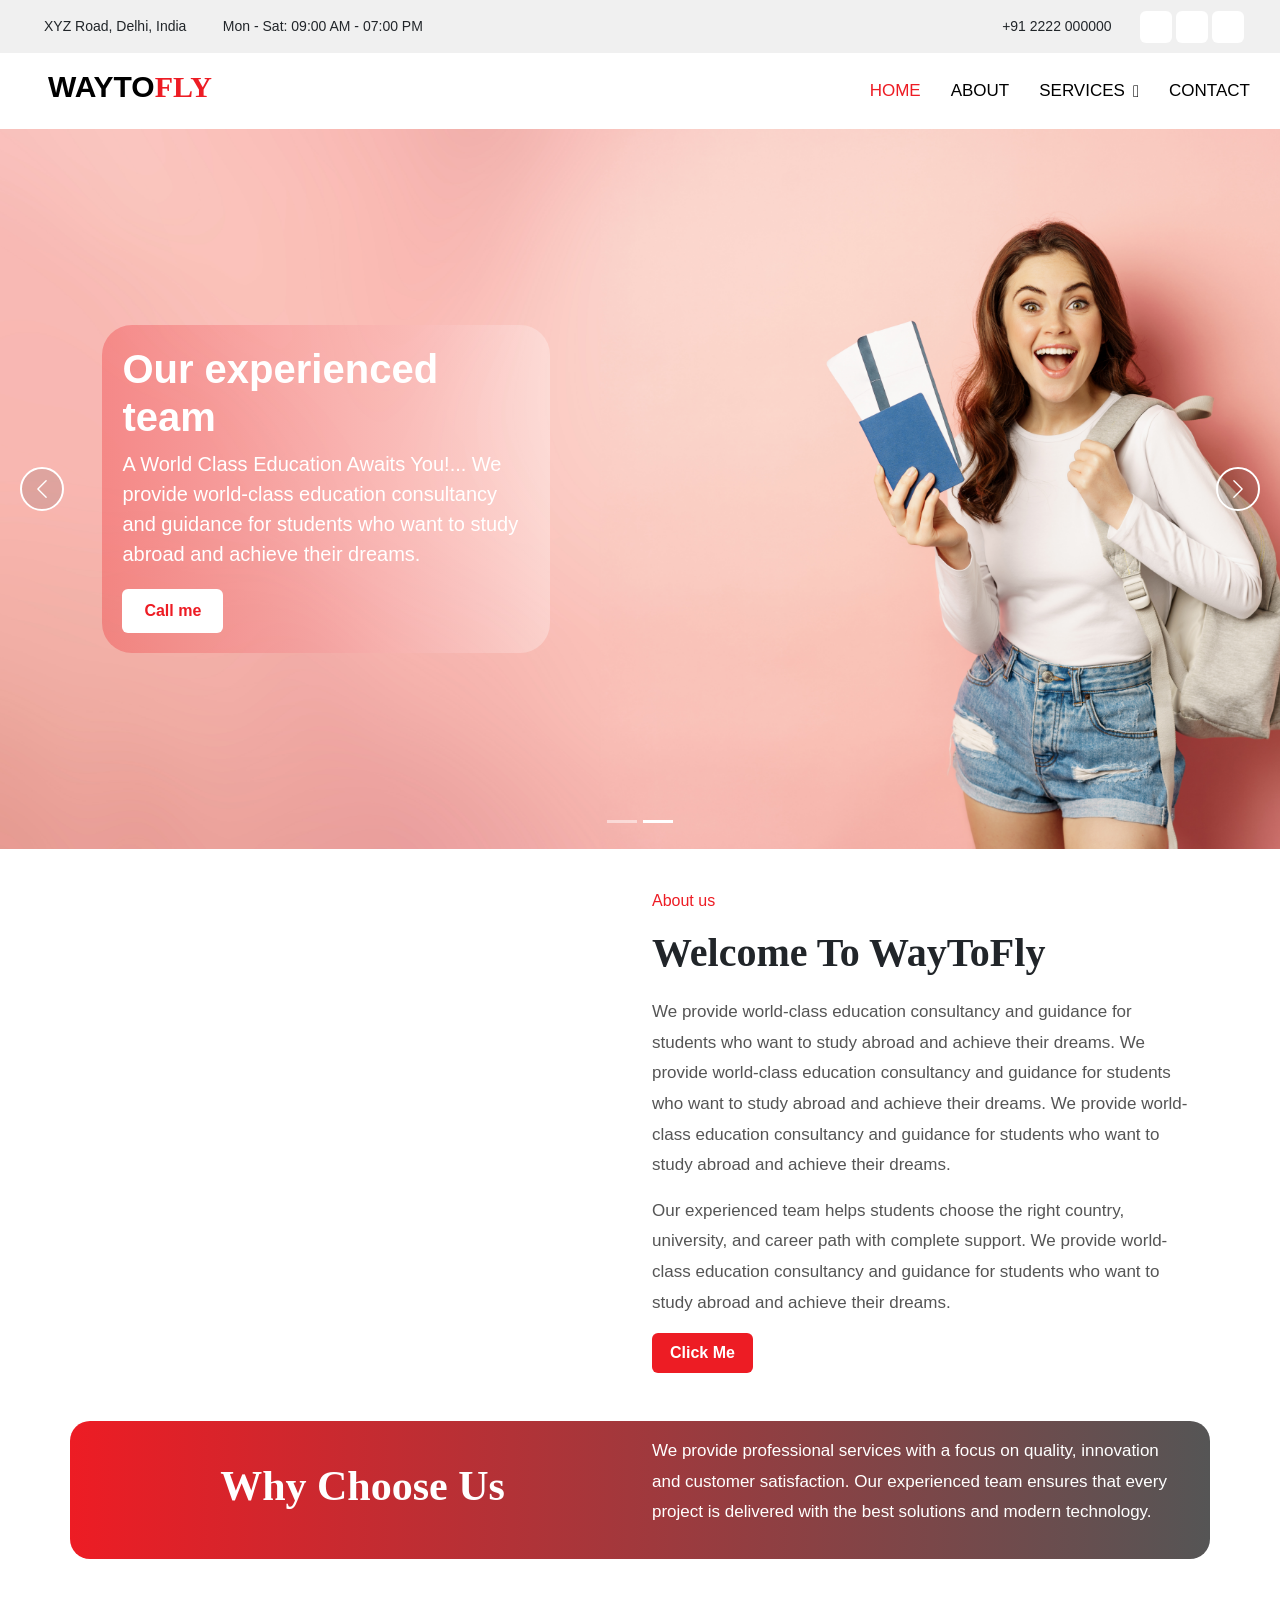
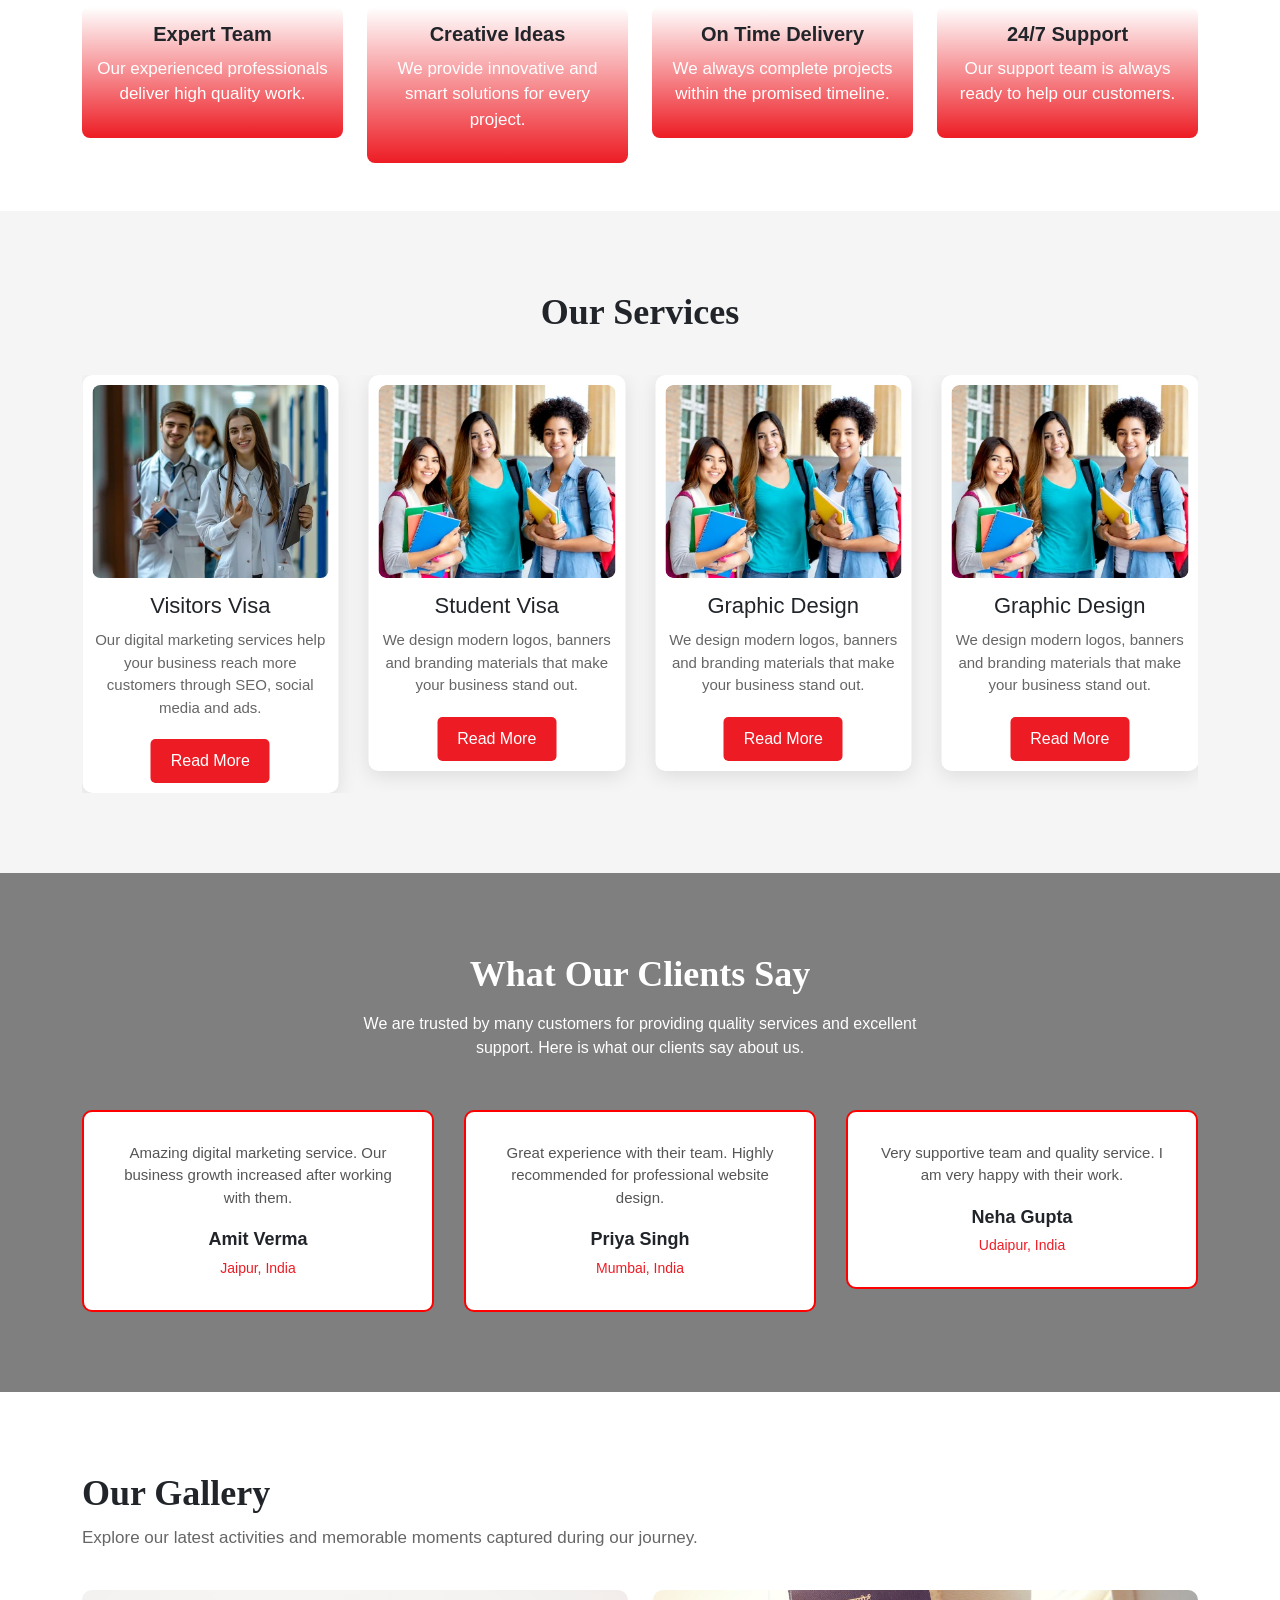
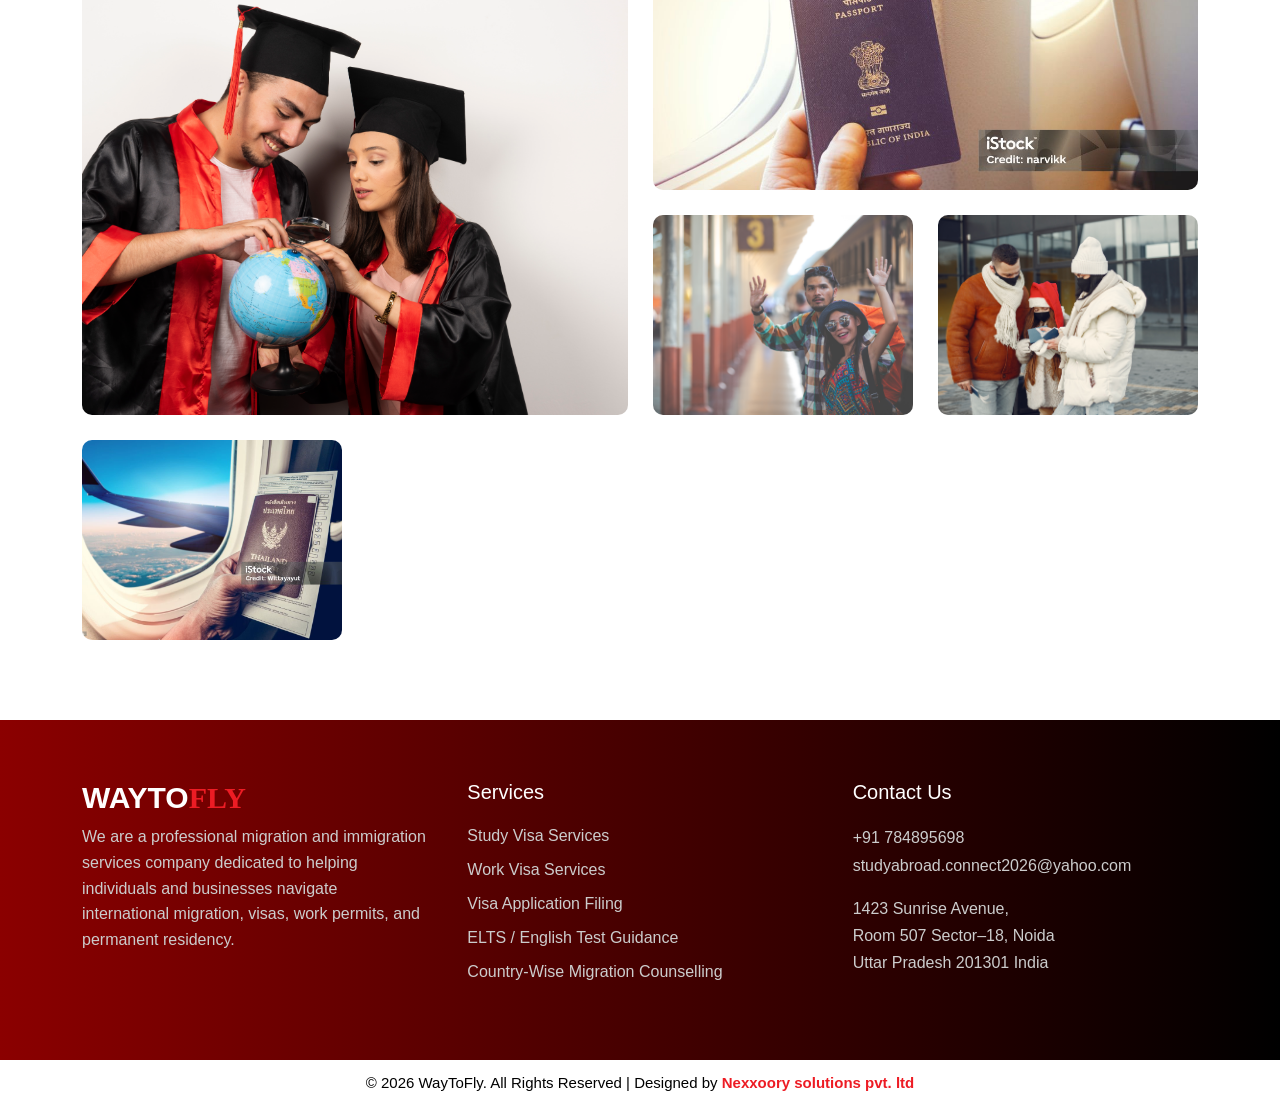
==== index.html @ 9c23f678 "update" ====
<!DOCTYPE html>
<html>
<head>
  <meta charset="utf-8">
  <meta name="viewport" content="width=device-width, initial-scale=1">
  <title>WAY TO FLY</title>
  <link rel="stylesheet" href="https://cdnjs.cloudflare.com/ajax/libs/font-awesome/7.0.1/css/all.min.css" integrity="sha512-2SwdPD6INVrV/lHTZbO2nodKhrnDdJK9/kg2XD1r9uGqPo1cUbujc+IYdlYdEErWNu69gVcYgdxlmVmzTWnetw==" crossorigin="anonymous" referrerpolicy="no-referrer" />
  <link href="https://cdn.jsdelivr.net/npm/bootstrap@5.3.3/dist/css/bootstrap.min.css" rel="stylesheet">
  <link rel="stylesheet" type="text/css" href="landing.css">
  <link href="https://unpkg.com/aos@2.3.1/dist/aos.css" rel="stylesheet">
  <link rel="shortcut icon" type="image/png" href="./img/logo.webp">
  <link rel="stylesheet" href="https://cdn.jsdelivr.net/npm/swiper@11/swiper-bundle.min.css"/>
  <link href="https://unpkg.com/aos@2.3.1/dist/aos.css" rel="stylesheet">
  <link rel="stylesheet" href="https://cdnjs.cloudflare.com/ajax/libs/font-awesome/7.0.1/css/all.min.css" integrity="sha512-2SwdPD6INVrV/lHTZbO2nodKhrnDdJK9/kg2XD1r9uGqPo1cUbujc+IYdlYdEErWNu69gVcYgdxlmVmzTWnetw==" crossorigin="anonymous" referrerpolicy="no-referrer" />
</head>
<body>


<section class="navbarmain">
  <div class="row">

  <div class="container bg-light p-0">
  <div class="row gx-0 d-none d-lg-flex">
    <div class="col-lg-7 px-5 text-start">
      <div class="h-100 d-inline-flex align-items-center py-3 me-4">
        <small class="fa fa-map-marker-alt text-primary icon-red me-2"></small>
        <small>XYZ Road, Delhi, India</small>
      </div>
      <div class="h-100 d-inline-flex align-items-center py-3">
        <small class="fa fa-clock text-primary  icon-red me-2"></small>
        <small>Mon - Sat: 09:00 AM - 07:00 PM</small>
      </div>
    </div>
    <div class="col-lg-5 px-5 text-end">
      <div class="h-100 d-inline-flex align-items-center py-3 me-4">
        <small class="fa fa-phone-alt text-primary me-2"></small>
        <small>+91 2222 000000</small>
      </div>
      <div class="h-100 d-inline-flex align-items-center">
        <a class="btn btn-sm-square bg-white text-primary me-1" href=""><i class="fab fa-facebook-f icon-red"></i></a>
        <a class="btn btn-sm-square bg-white text-primary me-1" href=""><i class="fab fa-linkedin-in icon-red"></i></a>
        <a class="btn btn-sm-square bg-white text-primary me-0" href=""><i class="fab fa-instagram icon-red"></i></a>
      </div>
    </div>
  </div>
</div>

  </div>
</section>



<nav class="navbar navbar-expand-lg bg-white navbar-light sticky-top p-0">
  <a href="index.html" class="navbar-brand d-flex align-items-center px-4 px-lg-5">
    <h2 class="logoh" m-0 text-black> WAYTO<span class="logo">FLY</span></h2>
  </a>
  <button type="button" class="navbar-toggler me-4" data-bs-toggle="collapse" data-bs-target="#navbarCollapse">
    <span class="navbar-toggler-icon"></span>
  </button>
  <div class="collapse navbar-collapse" id="navbarCollapse">
    <div class="navbar-nav ms-auto p-4 p-lg-0">
      <a href="#" class="nav-item nav-link active">Home</a>
      <a href="#" class="nav-item nav-link">About</a>
      <div class="nav-item dropdown">
        <a href="#" class="nav-link dropdown-toggle" data-bs-toggle="dropdown">Services</a>
        <div class="dropdown-menu fade-up m-0">
          <a href="#" class="dropdown-item">Our Team</a> 
          <a href="#" class="dropdown-item">Testimonial</a>
          <a href="#" class="dropdown-item">Our Works</a>
        </div>
      </div>
      <a href="#" class="nav-item nav-link">Contact</a>
    </div>
    
  </div>
</nav>







<div class="hero-slider carousel slide" id="carouselExampleCaptions"  data-bs-ride="carousel" data-bs-interval="3000">
  <div class="carousel-indicators">
    <button type="button" data-bs-target="#carouselExampleCaptions" data-bs-slide-to="0" class="active" aria-current="true" aria-label="Slide 1"></button>
    <button type="button" data-bs-target="#carouselExampleCaptions" data-bs-slide-to="1" aria-label="Slide 2"></button>
  </div>
  <div class="carousel-inner">
    <div class="carousel-item active">
      <img src="./img/meetingus.png" class="d-block w-100" alt="...">
      <div class="carousel-caption">
        <h5 class="heading1"> <span>Career path</span> with complete support</h5>
        <p class="para1">We provide world-class education consultancy and guidance for
          students who want to study abroad and achieve their dreams..</p>
        
        <button class="buthero">Call Us</button>
      </div>
    </div>
    <div class="carousel-item">
      <img src="./img/bannerimg2.jpg" class="d-block w-100" alt="...">
      <div class="carousel-caption ">
        <h5 class="heading2">Our experienced team</h5>
        <p class="para2">A World Class Education Awaits You!...
        We provide world-class education consultancy and guidance for
          students who want to study abroad and achieve their dreams.</p>
        <button class="buthero">Call me</button>
      </div>
    </div>
    
  </div>
  <button class="carousel-control-prev" type="button" data-bs-target="#carouselExampleCaptions" data-bs-slide="prev">
    <span class="carousel-control-prev-icon" aria-hidden="true"></span>
    <span class="visually-hidden">Previous</span>
  </button>
  <button class="carousel-control-next" type="button" data-bs-target="#carouselExampleCaptions" data-bs-slide="next">
    <span class="carousel-control-next-icon" aria-hidden="true"></span>
    <span class="visually-hidden">Next</span>
  </button>
</div>



<section class="about-section ">
  <div class="container">
    <div class="row align-items-center">

      <!-- left Image -->
      <div class="col-lg-6 text-center aos-init" data-aos="fade-right" data-aos-duration="1500">
        <img src="./img/untitled design.png" class="img-fluid about-img" alt="">
      </div>
      <!-- right Content -->
      <div class="col-lg-6">
        <p class="icon-red">About us</p>
        <h2 class="about-heading">Welcome To WayToFly</h2>
        <p class="about-para">
          We provide world-class education consultancy and guidance for
          students who want to study abroad and achieve their dreams.
           We provide world-class education consultancy and guidance for
          students who want to study abroad and achieve their dreams.
           We provide world-class education consultancy and guidance for
          students who want to study abroad and achieve their dreams.
        </p>

        <p class="about-para">
          Our experienced team helps students choose the right country,
          university, and career path with complete support.
           We provide world-class education consultancy and guidance for
          students who want to study abroad and achieve their dreams.
        </p>
        <button class="butabout">Click Me</button>

      </div>


    </div>
  </div>
</section>


<!-- ======================================================================================= -->


<section class="whychoose py-5">
<div class="container">

<div class="row align-items-center mb-5" id="whychoosecontent">

<div class="col-lg-6">
<h2 class="why-title text-center">Why Choose Us</h2>
</div>

<div class="col-lg-6">
<p class="why-text">
We provide professional services with a focus on quality, innovation and
customer satisfaction. Our experienced team ensures that every project is
delivered with the best solutions and modern technology.
</p>
</div>

</div>


<div class="row g-4">

<div class="col-lg-3 col-md-6">
<div class="feature-box">
<i class="fa-solid fa-user-tie"></i>
<h5>Expert Team</h5>
<p>Our experienced professionals deliver high quality work.</p>
</div>
</div>


<div class="col-lg-3 col-md-6">
<div class="feature-box">
<i class="fa-solid fa-lightbulb"></i>
<h5>Creative Ideas</h5>
<p>We provide innovative and smart solutions for every project.</p>
</div>
</div>


<div class="col-lg-3 col-md-6">
<div class="feature-box">
<i class="fa-solid fa-clock"></i>
<h5>On Time Delivery</h5>
<p>We always complete projects within the promised timeline.</p>
</div>
</div>


<div class="col-lg-3 col-md-6">
<div class="feature-box">
<i class="fa-solid fa-headset"></i>
<h5>24/7 Support</h5>
<p>Our support team is always ready to help our customers.</p>
</div>
</div>


</div>

</div>
</section>


<!-- =============================================================================================================================== -->


<section class="services-section">
  <div class="container">

    <h2 class="service-title text-center">Our Services</h2>

    <div class="swiper service-slider">

       <div class="swiper-wrapper">

      <!-- Card 1 -->
      <div class=" swiper-slide service-card">
        <img src="./img/mbbs-in-abroad-hm-img.webp" alt="Service">

        <h3>PR/Work Permit</h3>

        <p>
          Our digital marketing services help your business reach more
          customers through SEO, social media and ads.
        </p>

        <button class="service-btn">Read More</button>
      </div>


      <!-- Card 2 -->
      <div class=" swiper-slide service-card">
        <img src="./img/mbbs-in-abroad-hm-img.webp" alt="Service">

        <h3>Visitors Visa</h3>

        <p>
          Our digital marketing services help your business reach more
          customers through SEO, social media and ads.
        </p>

        <button class="service-btn">Read More</button>
      </div>


      <!-- Card 3 -->
      <div class="swiper-slide service-card">
        <img src="./img/study-abroad-hm-img.webp" alt="Service">

        <h3>Student Visa</h3>

        <p>
          We design modern logos, banners and branding materials that make
          your business stand out.
        </p>

        <button class="service-btn">Read More</button>
      </div>

      <!-- Card 4 -->
      <div class="swiper-slide service-card">
        <img src="./img/study-abroad-hm-img.webp" alt="Service">

        <h3>Graphic Design</h3>

        <p>
          We design modern logos, banners and branding materials that make
          your business stand out.
        </p>

        <button class="service-btn">Read More</button>
      </div>

      <!-- Card 5 -->
      <div class="swiper-slide service-card">
        <img src="./img/study-abroad-hm-img.webp" alt="Service">

        <h3>Graphic Design</h3>

        <p>
          We design modern logos, banners and branding materials that make
          your business stand out.
        </p>

        <button class="service-btn">Read More</button>
      </div>

</div>

    </div>
  </div>
</section>





<!-- ============================================================================= -->





<section class="testimonial-section">

<div class="container">

<h2 class="testimonial-title">What Our Clients Say</h2>

<p class="testimonial-desc">
We are trusted by many customers for providing quality services and
excellent support. Here is what our clients say about us.
</p>

<div class="swiper testimonial-slider">

<div class="swiper-wrapper">

<!-- Testimonial 1 -->
<div class="swiper-slide testimonial-card">
<p class="testimonial-text">
This company provided excellent website development service. 
Very professional team and great support.
</p>

<h4 class="client-name">Rahul Sharma</h4>
<span class="client-location">Delhi, India</span>
</div>


<!-- Testimonial 2 -->
<div class="swiper-slide testimonial-card">
<p class="testimonial-text">
Amazing digital marketing service. Our business growth increased 
after working with them.
</p>

<h4 class="client-name">Amit Verma</h4>
<span class="client-location">Jaipur, India</span>
</div>


<!-- Testimonial 3 -->
<div class="swiper-slide testimonial-card">
<p class="testimonial-text">
Great experience with their team. Highly recommended for 
professional website design.
</p>

<h4 class="client-name">Priya Singh</h4>
<span class="client-location">Mumbai, India</span>
</div>


<!-- Testimonial 4 -->
<div class="swiper-slide testimonial-card">
<p class="testimonial-text">
Very supportive team and quality service. I am very happy 
with their work.
</p>

<h4 class="client-name">Neha Gupta</h4>
<span class="client-location">Udaipur, India</span>
</div>

</div>

</div>

</div>

</section>



<!-- =============================================================================================================== -->


<section class="gallery-section">
  <div class="container">

    <h2 class="gallery-title">Our Gallery</h2>

    <p class="gallery-text">
      Explore our latest activities and memorable moments captured during our journey.
    </p>

    <div class="gallery-grid">

      <!-- Big Image -->
      <div class="gallery-item big">
        <img src="./img/galary5.jpg" alt="">
      </div>

      <!-- Medium Image -->
      <div class="gallery-item medium">
        <img src="./img/galary2.jpg" alt="">
      </div>

      <!-- Small -->
      <div class="gallery-item small">
        <img src="./img/galary3.jpg" alt="">
      </div>

      <div class="gallery-item small">
        <img src="./img/galary4.jpg" alt="">
      </div>

      <div class="gallery-item small">
        <img src="./img/galary1.jpg" alt="">
      </div>

    </div>

  </div>
</section>


<!-- ===================================================FUTOOR==================================== -->

<footer class="footer">
  <div class="container">
    <div class="footer-row">

      <!-- Column 1 -->
      <div class="footer-col">
        <!-- <img src="logo.png" class="footer-logo" alt="Company Logo"> -->
        <a>
    <h2 class="logoh" m-0 text-black> WAYTO<span class="logo">FLY</span></h2>
  </a>
        <p class="footer-text">
         We are a professional migration and immigration services company dedicated to helping individuals and businesses navigate international migration, visas, work permits, and permanent residency. 
        </p>
      </div>

      <!-- Column 2 -->
      <div class="footer-col">
        <h3 class="footer-title">Services</h3>
        <ul class="footer-links">
          <li><a href="#">Study Visa Services</a></li>
          <li><a href="#">Work Visa Services</a></li>
          <li><a href="#">Visa Application Filing</a></li>
          <li><a href="#">ELTS / English Test Guidance</a></li>
          <li><a href="#">Country‑Wise Migration Counselling</a></li>
        </ul>
      </div>

      <!-- Column 3 -->
      <div class="footer-col">
        <h3 class="footer-title">Contact Us</h3>

       <p class="contact-text">
  <i class="fa-solid fa-phone icon-red"></i> +91 784895698 <br>
  <i class="fa-solid fa-envelope icon-red"></i> studyabroad.connect2026@yahoo.com
</p>
        <p class="contact-text">
          <i class="fa-solid fa-location-dot icon-red"></i>1423 Sunrise Avenue, <br> Room 507

Sector–18, Noida <br>

Uttar Pradesh 201301

India
        </p>
      </div>

    </div>
  </div>
</footer>

<section class="last-footer">
  <div class="container">
    <div class="row">
       <p> © 2026 WayToFly. All Rights Reserved | Designed by <a href="https://www.nexxoorysolutions.com/"><span>Nexxoory solutions pvt. ltd </span></a> </p>
     </div>
  </div>
</section>

<script src="https://cdn.jsdelivr.net/npm/swiper@11/swiper-bundle.min.js"></script>
<script src="https://cdn.jsdelivr.net/npm/bootstrap@5.3.3/dist/js/bootstrap.bundle.min.js"></script>
<script>
var swiper = new Swiper(".service-slider", {
  slidesPerView: 4,
  spaceBetween: 30,
  loop: true,

  autoplay: {
    delay: 2500,
    disableOnInteraction: false,
  },

  breakpoints: {
    320: {
      slidesPerView: 1
    },
    768: {
      slidesPerView: 2
    },
    1024: {
      slidesPerView: 4
    }
  }
});

var swiper = new Swiper(".testimonial-slider", {

slidesPerView: 3,
spaceBetween: 30,
loop: true,

autoplay:{
delay:3000,
disableOnInteraction:false
},

breakpoints:{
320:{
slidesPerView:1
},
768:{
slidesPerView:2
},
1024:{
slidesPerView:3
}
}

});
</script>


<script src="https://unpkg.com/aos@2.3.1/dist/aos.js"></script>
<script>
  AOS.init();
</script>
</body>
</html>
---- landing.css ----
*{
  padding: 0;
  margin: 0;
  box-sizing: border-box;
}


body {
  font-family: Arial, Helvetica, sans-serif;
  /*background-color: #ccccd2;*/
  /*height: 200vh;*/
   overflow-x: hidden;
}



.icon-red{
  color:#ed1c24;
}
.bg-light {
  background-color: #f0f0f0 !important;
}

.btn {
  font-weight: 500;
  transition: 0.5s;
}

.btn.btn-primary {
  color: #ffffff;
}

.btn-sm-square {
  padding: 0;
  display: flex;
  align-items: center;
  justify-content: center;
  width: 32px;
  height: 32px;
  font-weight: normal;
}

.navbar .dropdown-toggle::after {
  border: none;
  content: "\f107";
  font-family: "Font Awesome 5 Free";
  font-weight: 900;
  vertical-align: middle;
  margin-left: 8px;
}

.navbar-light .navbar-nav .nav-link {
  margin-right: 30px;
  padding: 25px 0;
  color: #ed1c24;
  font-size: 17px;
  font-weight: 800;
  text-transform: uppercase;
  outline: none;
}

.navbar-light .navbar-nav .nav-link:hover,
.navbar-light .navbar-nav .nav-link.active {
  color: #ed1c24;
}

@media (max-width: 991.98px) {
  .navbar-light .navbar-nav .nav-link {
    margin-right: 0;
    padding: 10px 0;
  }

  .navbar-light .navbar-nav {
    border-top: 1px solid #eeeeee;
  }
}

.navbar-light .navbar-brand,
.navbar-light a.btn {
  height: 75px;
}

.navbar-light .navbar-nav .nav-link {
  color: black;
  font-weight: 500;
}

.navbar-light.sticky-top {
  top: -100px;
  transition: 0.5s;
}

@media (min-width: 992px) {
  .navbar .nav-item .dropdown-menu {
    display: block;
    border: none;
    margin-top: 0;
    top: 150%;
    opacity: 0;
    visibility: hidden;
    transition: 0.5s;
  }

  .navbar .nav-item:hover .dropdown-menu {
    top: 100%;
    visibility: visible;
    transition: 0.5s;
    opacity: 1;
  }
}

.logo{
  color: #ed1c24;
  font-weight: 700;
  font-family: Apple Chancery, cursive;
}
.logoh{
  font-weight: 700;
  font-size: 30px;
}

/*====================================================================*/


.carousel-item {
  position: relative;
  width: 100%;
}


.carousel-item img {
  width: 50%;
  height: 80vh;
  object-fit: cover;
}

.carousel-caption::before {
  content: "";
  position: absolute;
  top: 0;
  left: 0;
  width: 100%;
  height: 100%;
  inset: 0;
  border-radius: 30px;
 /*background: rgba(237, 28, 36, 0.6);*/
 /*background: linear-gradient(to right, #ed1c24, #000);*/
 /*background: linear-gradient(to right, #ffd6d6, #ffffff);*/
 background: linear-gradient(
  to right,
  rgba(237, 28, 36, 0.3),
  rgba(255, 255, 255, 0.3)
);
  z-index: -1;
}

.carousel-caption {
  position: absolute;
  top: 50%;
  left: 8%;
  right: auto;
  bottom: auto;
  transform: translateY(-50%);
  text-align: left;
  width: 35%;
  /*text-align: center;*/
  padding: 20px;
  border-radius: 1px #000;
  z-index: 2;
}


.carousel-caption .heading1 {
  font-size: 45px;
  font-weight: 700;
  /*color: #fff;*/
   color: #ed1c24;
}
.carousel-caption .heading1 span{
  color: #000;
  font-family: Apple Chancery, cursive;

}

.carousel-caption .para1 {
  font-size: 20px;
  /*color: #fff;*/
   color: #ed1c24;
  margin-bottom: 20px;
}

.carousel-caption .heading2 {
  font-size: 40px;
  font-weight: 700;
  /*color: #fff;*/
     color: #fff;

}

.carousel-caption .para2 {
  font-size: 20px;
  /*color: #fff;*/
     color: #fff;

  margin-bottom: 20px;
}

.carousel-caption .buthero {
  background-color: #fff;
  padding: 10px 22px;
  border: none;
  margin-right: 10px;
  border-radius: 6px;
  font-weight: 600;
  color: #ed1c24;
  cursor: pointer;
  transition: all 0.3s ease;
}

.carousel-caption .buthero:hover {
  background-color:  #ed1c24;
  color: #fff;
}



.carousel-caption button:first-of-type {
  background: #0d6efd;
  color: #fff;
}

.carousel-caption button:last-of-type {
  background: #fff;
  color: #ed1c24;
}

/* Tablet */
@media (max-width: 992px) {

  .carousel-item img {
    width: 100%;
    height: 40vh;
  }

  .carousel-caption {
    width: 60%;
    left: 5%;
  }

  .carousel-caption .heading1,
  .carousel-caption .heading2 {
    font-size: 35px;
  }

  .carousel-caption .para1,
  .carousel-caption .para2 {
    font-size: 18px;
  }

}


/* Mobile */
@media (max-width: 576px) {

  .carousel-item img {
    width: 100%;
    height: 50vh;
  }

  .carousel-caption {
    width: 90%;
    left: 5%;
    top: 55%;
  }

  .carousel-caption .heading1,
  .carousel-caption .heading2 {
    font-size: 28px;
  }

  .carousel-caption .heading2 {
    color:  #ed1c24;
  }

  .carousel-caption .para1,
  .carousel-caption .para2 {
    font-size: 16px;
  }

  .carousel-caption .para2 {
     color:  #ed1c24;
  }

  .carousel-caption .buthero {
    padding: 8px 16px;
    font-size: 14px;
  }

  

 .carousel-control-prev,
  .carousel-control-next{
    display:none !important;
  }
  .carousel-caption::before {
   background: linear-gradient(to right, #ffd6d6, #ffffff);
}
}
/* ===== LEFT BUTTON ===== */

.hero-slider .carousel-control-prev{
    position: absolute;
    top: 50%;
    left: 20px;
    transform: translateY(-50%);
    width: 44px;
    height: 44px;
    border-radius: 50%;
    border: 2px solid #fff;
    display: flex;
    align-items: center;
    justify-content: center;
    opacity: 1;
}


/* ===== RIGHT BUTTON ===== */

.hero-slider .carousel-control-next{
    position: absolute;
    top: 50%;
    right: 20px;
    transform: translateY(-50%);
    width: 44px;
    height: 44px;
    border-radius: 50%;
    border: 2px solid #fff;
    display: flex;
    align-items: center;
    justify-content: center;
    opacity: 1;
}


/* ===== ICON SIZE ===== */

.hero-slider .carousel-control-prev-icon,
.hero-slider .carousel-control-next-icon{
    width: 22px;
    height: 22px;
}

.hero-slider .carousel-control-prev-icon,
.hero-slider .carousel-control-next-icon{
    width: 22px;
    height: 22px;
}

.hero-slider .carousel-control-prev,
.hero-slider .carousel-control-next{
    background: rgba(0,0,0,0.1);
}
.hero-slider .carousel-control-prev:hover,
.hero-slider .carousel-control-next:hover{
    background:#ed1c24;
    border-color:#ed1c24;
} 




/*=============================================ABOUT US======================================================================================*/


.about-section{
padding-top: 40px;
}

.about-heading{
  font-size: 40px;
  font-weight: 700;
  margin-bottom: 20px;
  font-family: Apple Chancery, cursive;
   animation: titleMove 3s ease-in-out infinite;
}

.about-para{
  font-size: 17px;
  color: #555;
  line-height: 1.8;
  margin-bottom: 15px;
}

.about-img{
  border-radius: 10px;
  width: 100%;
  margin-bottom: 10px;
}

@media (max-width:768px){

  .about-heading{
    font-size:20px;
  }

  .about-para{
    font-size:15px;
  }

  .about-section{
    text-align:center;
  }

}

.butabout {
  background-color: #ed1c24;
  padding: 8px 18px;
  border: none;
  margin-right: 10px;
  border-radius: 6px;
  font-weight: 600;
  color: #fff;
  cursor: pointer;
  transition: all 0.3s ease;
}

.butabout:hover {
  background-color: #fff;
  color: #ed1c24;
 border: 1px solid #000;
}

/*========================================================================================*/


#whychoosecontent{
  background: linear-gradient(to right, #ed1c24, #555555);
  border-radius: 20px;
  padding: 15px;
}

.why-title{
font-size:42px;
font-weight:700;
color: white;
font-family: Apple Chancery, cursive;
 animation: titleMove 3s ease-in-out infinite;
}

.why-text{
font-size:17px;
line-height:1.8;
color:#fff;
}


/* feature box */

.feature-box{
padding:15px;
text-align:center;
border-radius:8px;
/*box-shadow:0 5px 15px rgba(0,0,0,0.2);*/
background: linear-gradient(to top, #ed1c24, #ffffff);
transition:0.3s;
}

.feature-box i{
font-size:35px;
color:#ed1c24;
margin-bottom:10px;
}

.feature-box h5{
font-weight:600;
margin-bottom:10px;
}

.feature-box p{
font-size:17px;
color:#fff;
}


/* hover effect */

.feature-box:hover{
transform:translateY(-10px);
box-shadow:0 10px 25px rgba(0,0,0,0.5);
}

@media (max-width: 992px) {
  .why-title{
font-size:30px;
font-weight:500;
}
}



/*====================================================================================================*/


.services-section{
  padding:80px 0;
  background:#f5f5f5;
}

.service-title{
  text-align:center;
  font-size:36px;
  margin-bottom:40px;
  font-weight:700;
  font-family: Apple Chancery, cursive;
   animation: titleMove 3s ease-in-out infinite;
}



.service-card{
  background:#fff;
  /*width:320px;*/
  padding:10px;
  text-align:center;
  border-radius:10px;
  box-shadow:0 5px 20px rgba(0,0,0,0.1);
  transition:0.3s;
}

.service-card:hover{
  transform:translateY(-10px);
}

.service-card img{
  width:100%;
  border-radius:8px;
  margin-bottom:15px;
}

.service-card h3{
  font-size:22px;
  margin-bottom:10px;
}

.service-card p{
  font-size:15px;
  color:#666;
  margin-bottom:20px;
}

.service-btn{ 
  background:#ed1c24;
  color:#fff;
  border:none;
  padding:10px 20px;
  border-radius:5px;
  cursor:pointer;
}

.service-btn:hover{
  background:#000;
}

@media (max-width: 992px) {
  .services-section{
  padding:10px 10px;
}

.service-title{
   margin-bottom:10px;
}

.service-title{
  font-size: 30px;
}

.service-btn{
  border:none;
  padding:7px 11px;
  border-radius:3px;
}
}



/*============================================================================================================*/



.testimonial-section{
  position: relative;
  padding: 80px 0;
  background: url('./img/testimonial.jpg') center/cover no-repeat;
  background-attachment: fixed; /* background fixed */
  z-index: 1;
}

/* overlay for 50% opacity */
.testimonial-section::before{
  content: "";
  position: absolute;
  inset: 0;
  background: rgba(0,0,0,0.5); /* 50% opacity */
  z-index: -1;
}
.testimonial-title{
font-size:36px;
font-weight:700;
margin-bottom:15px;
text-align: center;
color: #fff;
font-family: Apple Chancery, cursive;
 animation: titleMove 3s ease-in-out infinite;
}

.testimonial-desc{
max-width:600px;
margin:auto;
margin-bottom:50px;
color:#fff;
text-align: center;
}

.testimonial-card{
background:#fff;
padding:30px;
border-radius:10px;
/*box-shadow:0 5px 20px rgba(0,0,0,0.1);*/
text-align:center;
 border:2px solid red;
}

.testimonial-text{
font-size:15px;
color:#555;
margin-bottom:20px;
}

.client-name{
font-size:18px;
font-weight:600;
margin-bottom:5px;
}

.client-location{
font-size:14px;
color:#ed1c24;
}

.testimonial-card:hover{
transform:translateY(-8px);
transition:0.3s;
}

@media (max-width: 992px) {
  .testimonial-title{
font-size:25px;
font-weight:600;
margin-bottom:10px;
}

.testimonial-section{
    padding: 30px 0;
  }
}


/*=================================================================================================*/

.gallery-section{
  padding:80px 0;
  /*text-align:center;*/
  /*background:#f5f5f5;*/
}

.gallery-title{
  font-size:36px;
  font-weight:700;
  margin-bottom:10px;
  font-family: Apple Chancery, cursive;
   animation: titleMove 3s ease-in-out infinite;
}
@keyframes titleMove{

  0%{
    transform: translateX(-20px);
  }

  50%{
    transform: translateX(10px);
  }

  100%{
    transform: translateX(-20px);
  }

}

.gallery-text{
  max-width:700px;
  /*margin:auto;*/
  margin-bottom:40px;
  color:#666;
  font-size: 17px;
}

/* GRID */

.gallery-grid{
  display:grid;
  grid-template-columns:repeat(4,1fr);
  grid-auto-rows:200px;
  gap:25px;
}

/* IMAGE STYLE */

.gallery-item img{
  width:100%;
  height:100%;
  object-fit:cover;
  border-radius:10px;
  transition:0.4s;
}

.gallery-item img:hover{
  transform:scale(1.05);
  border: 2px solid red;
    box-shadow:0 10px 25px rgba(237,28,36,0.6);
}

/* SIZE CONTROL */

.big{
  grid-column:span 2;
  grid-row:span 2;
}

.medium{
  grid-column:span 2;
}

.small{
  grid-column:span 1;
}





@media(max-width:768px){

.gallery-grid{
  grid-template-columns:repeat(2,1fr);
}

.big{
  grid-column:span 2;
}

.medium{
  grid-column:span 2;
}

}



@media (max-width: 992px){
 .gallery-title{
  font-size:30px;
  color: red;
  } 

  .gallery-section{
  padding:40px 0;
}
}




/*====================================================================================================================*/



.footer{
    /*background:#111;*/
     /*background: linear-gradient(90deg, #ff4d4d, #000000);*/
     background: linear-gradient(90deg, #8b0000, #000000);
    color:#fff;
    padding:60px 0;
}
.footer:hover{
     background: linear-gradient(90deg, #000000,#8b0000);
}
/*.container{
    width:90%;
    margin:auto;
}
*/
.footer-row{
    display:flex;
    justify-content:space-between;
    gap:40px;
}

.footer-col{
    flex:1;
}

.footer-logo{
    width:160px;
    margin-bottom:15px;
}

.footer-text{
    color:#ccc;
    line-height:1.6;
}

.footer-title{
    font-size:20px;
    margin-bottom:20px;
}

.footer-links{
    list-style:none;
    padding:0;
}

.footer-links li{
    margin-bottom:10px;
}

.footer-links a{
    text-decoration:none;
    color:#ccc;
    transition:0.3s;
}

.footer-links a:hover{
    color: red;
}

.contact-text{
    color:#ccc;
    line-height:1.7;
}




@media(max-width:768px){

.footer-row{
    flex-direction:column;
}

.footer-col{
    margin-bottom:30px;
}

}
.text-primary {
  /*--bs-text-opacity: 1;*/
  color: rgb(237, 28, 36) !important;
}

/*=====================================================================================================================*/

.last-footer{
  background: #fff;
  padding: 12px 0;
  text-align: center;
}

.last-footer p{
  margin:0;
  color:#000;
  font-size:15px;
}

.last-footer a {
  color:#ed1c24;
  font-weight:600;
  text-decoration: none;
}
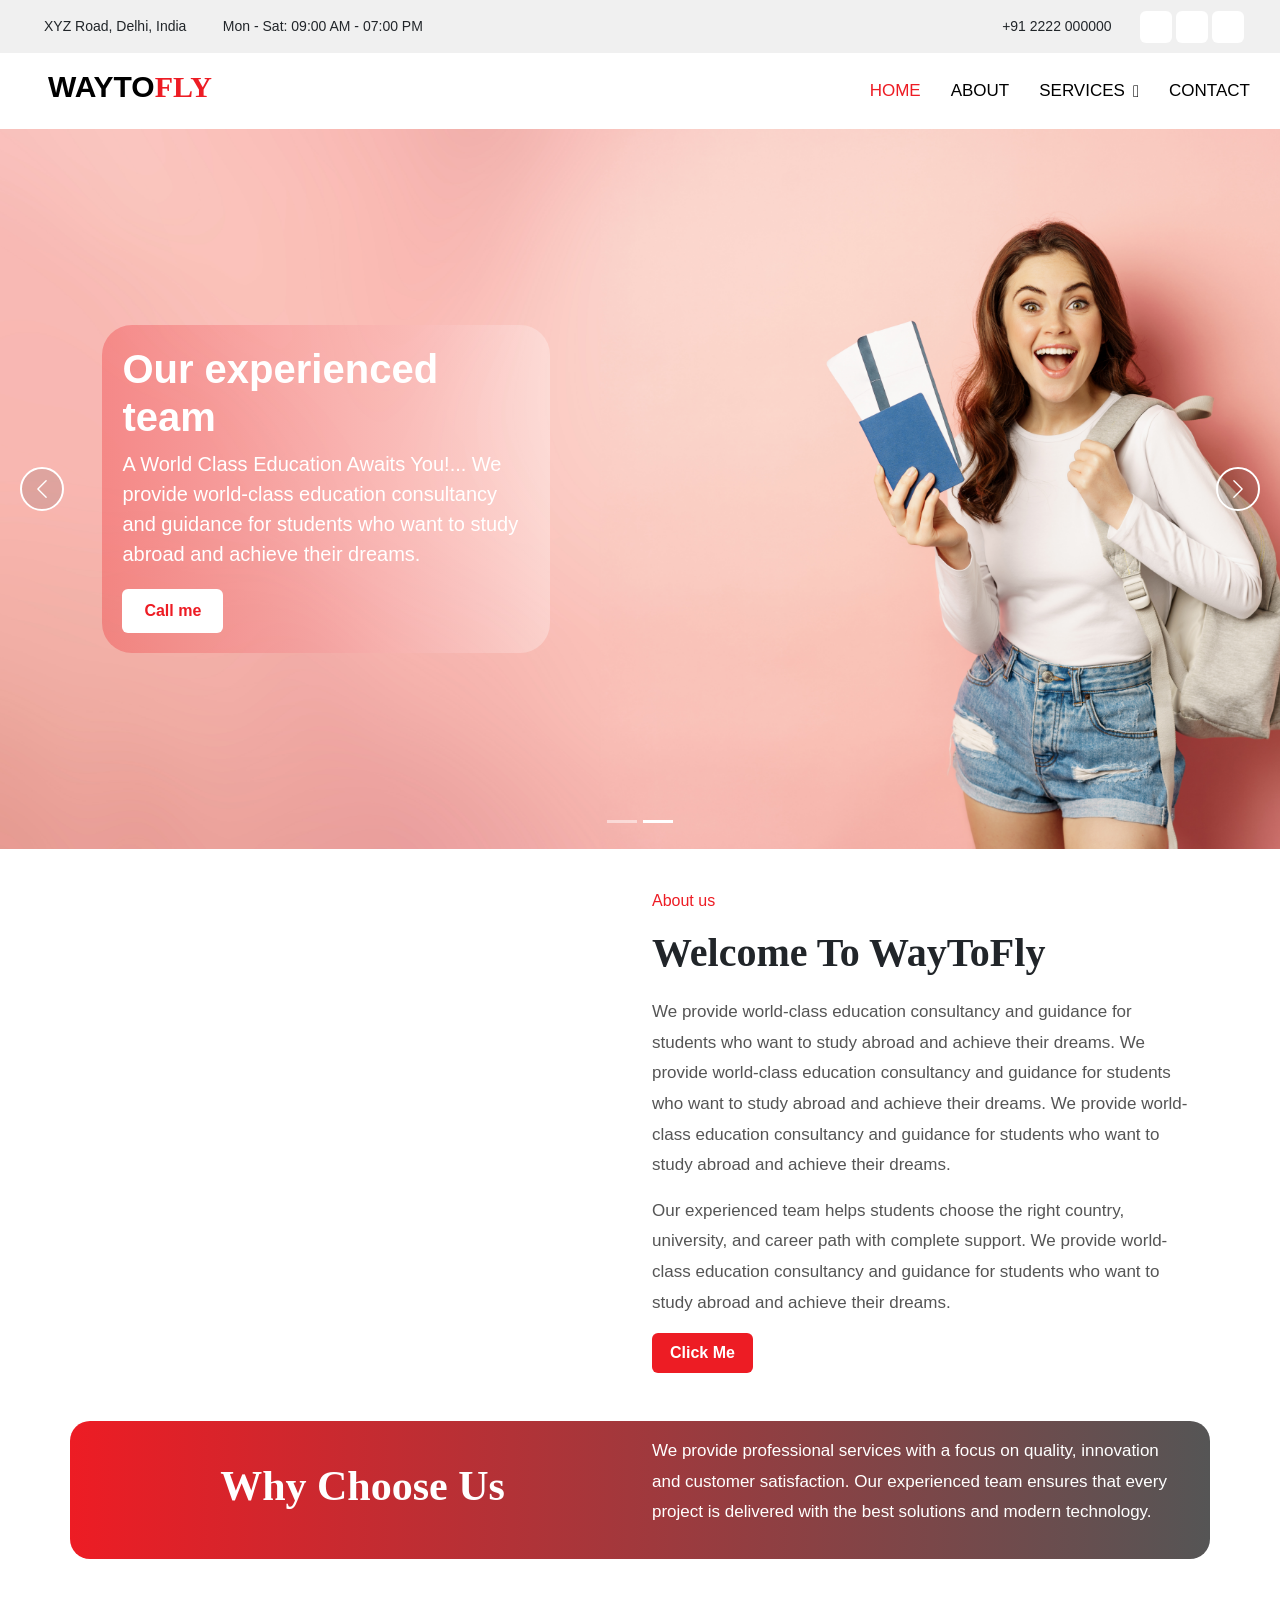
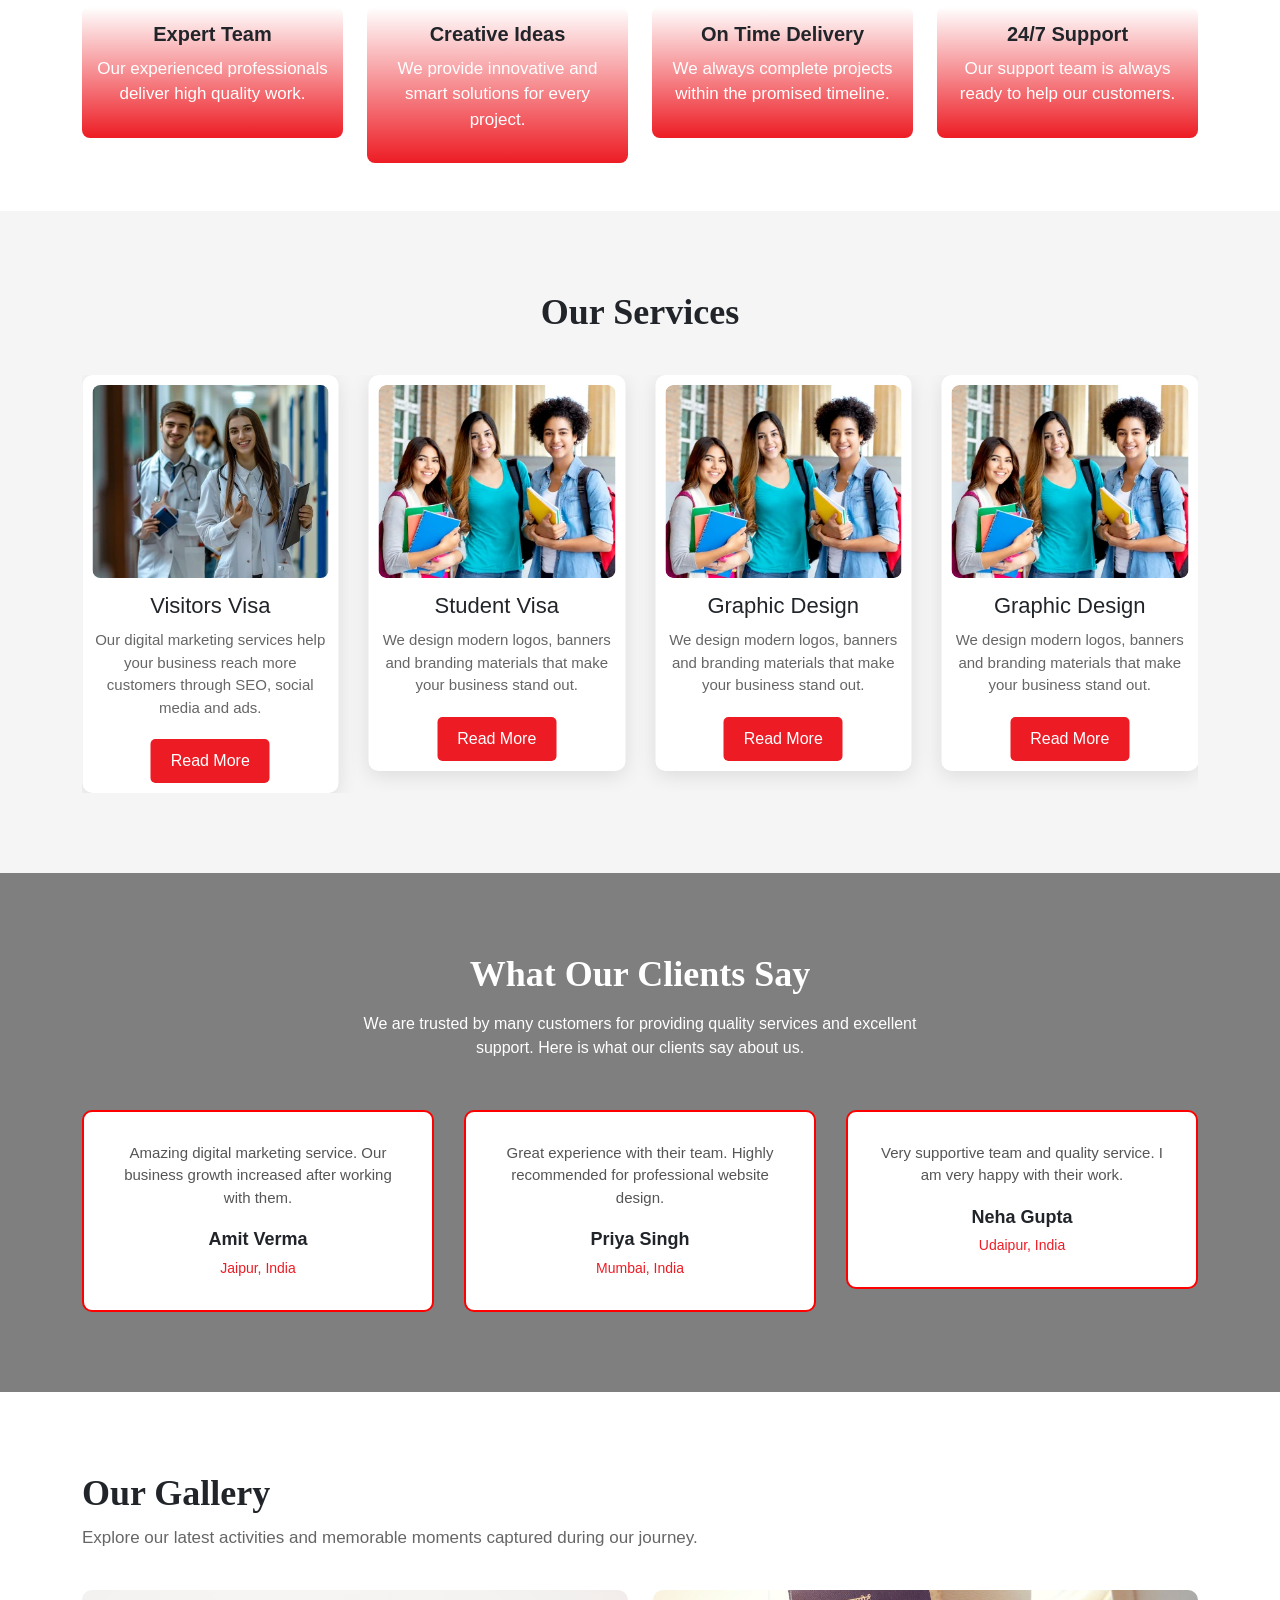
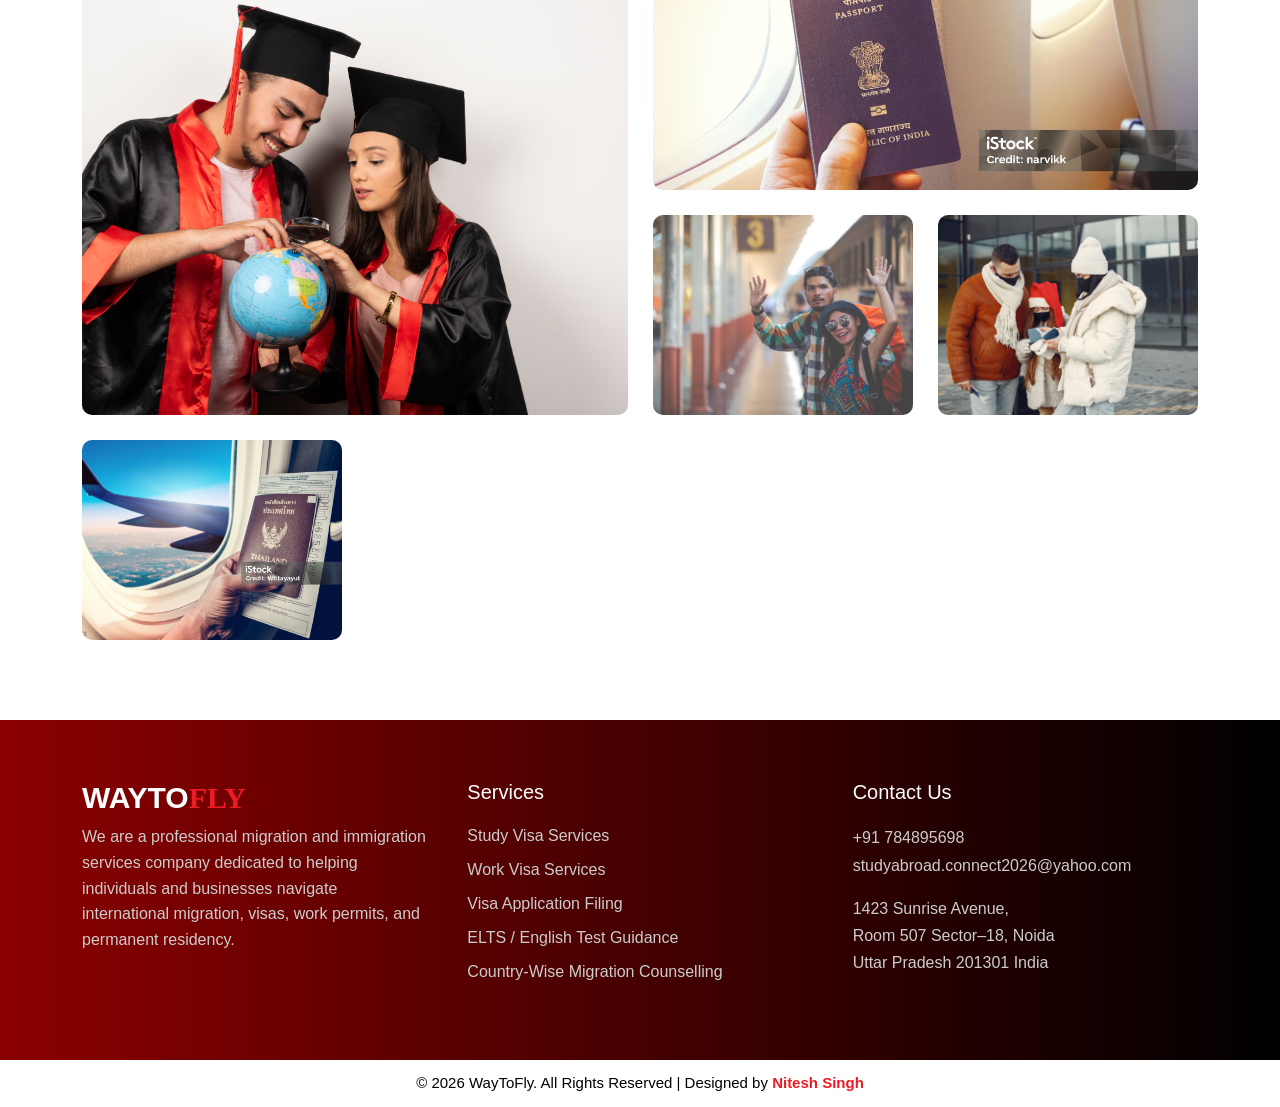
==== commit 3c46df01: "updated landing page" ====
--- a/index.html
+++ b/index.html
@@ -495,7 +495,7 @@
 <section class="last-footer">
   <div class="container">
     <div class="row">
-       <p> © 2026 WayToFly. All Rights Reserved | Designed by <a href="https://www.nexxoorysolutions.com/"><span>Nexxoory solutions pvt. ltd </span></a> </p>
+       <p> © 2026 WayToFly. All Rights Reserved | Designed by <a href="#"><span>Nitesh Singh</span></a> </p>
      </div>
   </div>
 </section>
